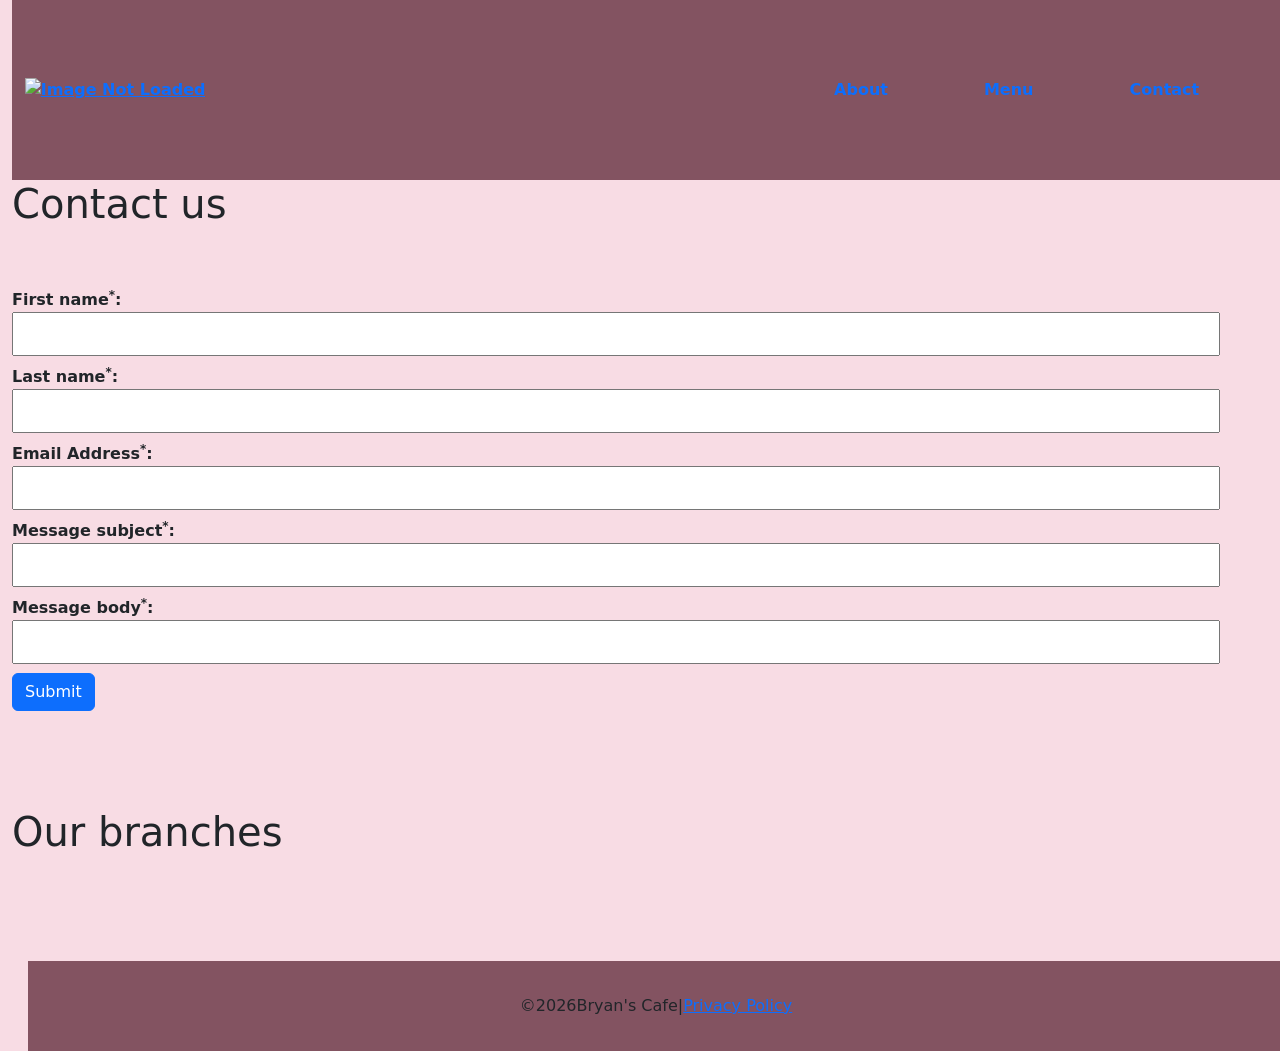
==== contact.html @ 8543b60b "Add files via upload" ====
<!--********************************************************

* Comment:    *

* Author:                                *

* Date created:                             *

 ********************************************************-->

<!DOCTYPE html>

<html lang="en">

 

<head>

    <meta charset="UTF-8">

    <meta name="viewport" content="width=device-width, initial-scale=1.0">

    <meta http-equiv="X-UA-Compatible" content="ie=edge">

    <link rel="icon" href="images/logo.png">

    <link rel="stylesheet" href="css/template.css">

    <link rel="stylesheet" href="css/hamburgerMenu.css">

    <link rel="stylesheet" href="css/content.css">

    <link href="https://cdn.jsdelivr.net/npm/bootstrap@5.0.2/dist/css/bootstrap.min.css" rel="stylesheet" integrity="sha384-EVSTQN3/azprG1Anm3QDgpJLIm9Nao0Yz1ztcQTwFspd3yD65VohhpuuCOmLASjC" crossorigin="anonymous">

    <script type="text/javascript" src="js/scripts.js"></script>

    <title>Bryan&apos;s Café</title>

</head>

 

<body>

    <div class="container-fluid">

        <div class="mobileMenuContainer">

            <input title="toggler" type="checkbox" class="toggler">

            <div class="mobileButtonStyle hamburger perfectCenter">

                <div></div>

            </div>

            <div class="mobileMenuModal mobileMenu">

                <ul>

                    <li><a href="index.html">About</a></li>

                    <li><a href="menu.html">Menu</a></li>

                    <li><a href="contact.html">Contact</a></li>

                </ul>

            </div>

        </div>

        <nav>

            <a href="index.html">

                <img id="logo" src="images/logo.png" alt="Image Not Loaded">

            </a>

            <ul class="nav">

                <li class="nav-item"><a class="nav-link" href="index.html">About</a></li>

                <li class="nav-item"><a class="nav-link" href="menu.html">Menu</a></li>

                <li class="nav-item"><a class="nav-link" href="contact.html">Contact</a></li>

            </ul>

        </nav>

        <div class="mainWrapper">

            <main class="row">

                <h1>Contact us</h1>

                <div class="row">

                    <form class="registrationForm" name="registrationForm" action="processes/processRegisterCustomer.php" method="post">

                        <fieldset>

                            <!-- <legend>Send us a message</legend> -->

                            <div class="inputGroup">

                                <label for="firstname">First name<sup>*</sup>:</label>

                                <input type="text" id="firstname" name="firstname" required>

                            </div>

                            <div class="inputGroup">

                                <label for="lastname">Last name<sup>*</sup>:</label>

                                <input type="text" id="lastname" name="lastname" required>

                            </div>

                            <div class="inputGroup">

                                <label for="emailAddress">Email Address<sup>*</sup>:</label>

                                <input type="email" id="emailAddress" name="emailAddress" required>

                            </div>

                            <div class="inputGroup">

                                <label for="subject">Message subject<sup>*</sup>:</label>

                                <input type="text" id="subject" name="subject" required>

                            </div>

                            <div class="inputGroup">

                                <label for="message">Message body<sup>*</sup>:</label>

                                <input type="text" id="message" name="message" required>

                            </div>

                            <!-- BUTTONS -->

                            <button type="button" class="btn btn-primary" data-bs-toggle="modal" data-bs-target="#exampleModal">

                                Submit

                            </button>

 

                            <!-- Modal -->

                            <div class="modal fade" id="exampleModal" tabindex="-1" aria-labelledby="exampleModalLabel" aria-hidden="true">

                                <div class="modal-dialog">

                                    <div class="modal-content">

                                        <div class="modal-header">

                                            <h5 class="modal-title" id="exampleModalLabel">Success</h5>

                                            <button type="button" class="btn-close" data-bs-dismiss="modal" aria-label="Close"></button>

                                        </div>

                                        <div class="modal-body">

                                            Message sent!

                                        </div>

                                        <div class="modal-footer">

                                            <button type="button" class="btn btn-secondary" data-bs-dismiss="modal">Close</button>

                                        </div>

                                    </div>

                                </div>

                            </div>

                        </fieldset>

                    </form>

                </div>

                <h1>Our branches</h1>

                <div id="branches" class="row row-cols-1 row-cols-md-3 g-4 m-3 p-1 cardDeck">

                </div>

            </main>

        </div>

        <footer class="m-3">

            &copy;<span id="currentYear"></span> Bryan's Cafe|<a href="privacyPolicy.html" target="">Privacy Policy</a>

        </footer>

    </div>

    <script type="text/javascript">

        document.querySelector("#currentYear").innerHTML = getCurrentYear();

    </script>

    <script type="text/javascript" src="js/branches.js"></script>

    <script src="https://kit.fontawesome.com/c0c1ac414c.js" crossorigin="anonymous"></script>

    <script src="https://cdn.jsdelivr.net/npm/bootstrap@5.0.2/dist/js/bootstrap.bundle.min.js" integrity="sha384-MrcW6ZMFYlzcLA8Nl+NtUVF0sA7MsXsP1UyJoMp4YLEuNSfAP+JcXn/tWtIaxVXM" crossorigin="anonymous"></script>

</body>

 

</html>
---- css/template.css ----
/***********************************************************

* Comment:    *

* Author:                                *

* Date created:                             *

 ***********************************************************/

 

 :root {

    /*For copyright text*/

    --cfWhite: #e9e9e9;

    --cfLightPink: #f8dce4;

    --cfDarkPink: #835361;

}

 

* {

    box-sizing: border-box;

    margin: 0;

    padding: 0;

}

 

 

/* aside {

    display: none;

} */

 

body {

    font-family: arial;

    background-color: var(--cfLightPink) !important;

    ;

}

 

footer {

    align-items: center;

    justify-content: center;

}

 

footer {

    background-color: var(--cfDarkPink);

    opacity: 0.95;

    display: flex;

    height: 10vh;

    width: 100%;

}

 

/* input[value="Go to Checkout"] {

    background-color: var(--cfDarkBlue);

    border: 0;

    border-radius: 5px;

    color: var(--cfLightGrey);

    font-size: 1rem;

    width: 100%;

} */

 

main {

    display: flex;

    margin: auto;

    min-height: 90vh;

    position: relative;

    top: 5vh;

    width: 100%;

}

 

nav {

    background-color: var(--cfDarkPink);

    height: 20vh;

    width: 100vw;

    padding: 1vh 1vw;

    display: none;

    position: fixed;

    /* top: 10vh; */

    z-index: 1;

    align-items: center;

    font-weight: bold;

    font-size: 1rem;

}

 

nav>ul>li {

    display: inline;

    margin-right: 5vw;

}

 

nav>ul>li>a {

    color: var(--cfWhite);

    text-decoration: none;

}

 

section {

    background-color: var(--cfWhite);

    width: 100%;

    padding: 1vh 1vw 3vh;

}

 

table,

th,

td {

    border-collapse: collapse;

}

 

th,

td {

    padding: 1vh;

}

 

#logo {

    height: 15vh;

    width: auto;

}

 

.banner {

    width: 100%;

}

 

.container,

.container-fluid {

    min-height: 100vh;

    background-color: var(--cfLightPink);

}

 

.card-img-top {

    max-width: 300px;

    max-height: 250px;

}

 

.mobileButtonStyle {

    background-color: var(--cfDarkPink);

    width: 40px;

    height: 40px;

    padding: 5px;

    z-index: 1;

    border-radius: 5px;

}

 

.mobileMenuModal {

    position: fixed;

    padding-top: 10vh;

    top: 0;

    left: 0;

    width: 100%;

    height: 100%;

    visibility: hidden;

    display: flex;

    flex-direction: column;

    opacity: 0;

    /*Start at 0, then transition to 0.9 opacity*/

    transition: 0.5s;

    z-index: 3;

}

 

.perfectCenter {

    /*container must be displayed as flex*/

    align-items: center;

    justify-content: center;

}

 

 

/* .purchasesContainer {

    width: 100%;

    height: 100%;

} */

 

 

/* .purchasesContainer>h2 {

    text-align: center;

    margin-top: 2vh;

    margin-bottom: 8vh;

}

 

.purchasesContainer>table {

    margin: auto;

} */

 

.toggler {

    position: absolute;

    z-index: 2;

    cursor: pointer;

    width: 40px;

    height: 40px;

    opacity: 0;

}

 

.total {

    font-weight: bold;

}

 

 

/*For landscape phones where the header height is to small

for the logo to fit.*/

 

@media (max-width: 850px) and (max-height: 440px) {

    footer {

        background-color: var(--cfDarkPink);

        opacity: 0.95;

        height: 15vh;

    }

    footer {

        position: relative;

    }

    header {

        justify-content: center;

    }

    /* input[value="Go to Checkout"] {

        border: 0;

        width: 100%;

        font-size: 0.75rem;

        background-color: var(--cfDarkBlue);

        color: var(--cfLightGrey);

        border-radius: 5px;

    } */

    #logo {

        height: 13vh;

    }

    main {

        position: relative;

        top: 25vh;

        min-height: 55vh;

        width: 100%;

        margin: auto;

    }

    nav {

        display: flex;

        font-size: 0.75rem;

        justify-content: space-between;

        height: 20vh;

    }

    footer {

        top: 25vh;

    }

    .mobileMenuContainer {

        display: none;

    }

}

 

 

/* @media (max-width: 850px) and (max-height: 440px) */

 

 

/*For tablet portrait*/

 

@media(min-width: 500px) and (min-height: 710px) {

    main {

        margin: auto;

        width: 100%;

    }

    footer {

        position: relative;

        top: 15vh;

    }

    /* input[value="Go to Checkout"] {

        border: 0;

        width: 100%;

        font-size: 1rem;

        background-color: var(--cfDarkBlue);

        color: var(--cfLightGrey);

        border-radius: 5px;

    } */

}

 

 

/* @media(min-width: 500px) and (min-height: 710px) */

 

 

/*For portraits of Surface Duo and Galaxy Fold unfolded*/

 

@media(min-width: 500px) and (max-height: 720px) {

    main {

        margin: auto;

        width: 100%;

    }

    /* input[value="Go to Checkout"] {

        border: 0;

        width: 100%;

        font-size: 0.75rem;

        background-color: var(--cfDarkBlue);

        color: var(--cfLightGrey);

        border-radius: 5px;

    } */

}

 

 

/* @media(min-width: 500px) and (max-height: 720px) */

 

 

/*For other screen such as desktop monitors*/

 

@media(min-width: 500px) and (min-height: 441px) {

    footer {

        opacity: 1;

    }

    footer {

        background-color: var(--cfDarkPink);

        position: relative;

        top: 15vh;

    }

    main {

        top: 20vh;

        width: 100%;

        margin: auto;

    }

    nav {

        display: flex;

        justify-content: space-between;

        /* top: 10vh; */

    }

    section {

        width: 100vw;

        display: block;

    }

    .mobileMenuContainer {

        display: none;

    }

}

 

 

/* @media(min-width: 600px) */
---- css/hamburgerMenu.css ----
/***********************************************************

* Comment:    *

* Author:                                *

* Date created:                             *

 ***********************************************************/

 

.hamburger {

    display: flex;

}

 

.hamburger>div {

    position: relative;

    width: 100%;

    height: 2px;

    background-color: var(--cfLightPink);

    transition: all 0.4s;

}

 

.hamburger>div::before,

.hamburger>div::after {

    content: '';

    position: absolute;

    top: 10px;

    width: 100%;

    height: 2px;

    background: inherit;

}

 

.hamburger>div::after {

    top: -10px;

}

 

 

/* .shoppingCart>div {

    position: relative;

    width: 100%;

    height: 2px;

    background-color: var(--cfLightGrey);

    transition: all 0.4s;

    display: none;

} */

 

.mobileMenu {

    background-color: var(--cfBlue);

}

 

.mobileMenu>ul>li {

    list-style: none;

    color: var(--cfBlack);

    font-size: 1.5rem;

    padding: 1rem;

}

 

.mobileMenu>ul>li>a {

    color: inherit;

    text-decoration: none;

    transition: color 0.4s ease;

}

 

.toggler:checked {

    z-index: 5;

}

 

.toggler:checked~.hamburger {

    z-index: 4;

}

 

.toggler:checked+.hamburger>div {

    transform: rotate(135deg);

}

 

.toggler:checked+.hamburger>div::before,

.toggler:checked+.hamburger>div::after {

    top: 0;

    transform: rotate(90deg);

}

 

.toggler:checked:hover+.hamburger>div {

    transform: rotate(225deg);

}

 

 

/* Show menu */

 

.toggler:checked~.mobileMenu {

    visibility: visible;

    opacity: 0.95;

}
---- css/content.css ----
/***********************************************************

* Comment:                                 *

* Author:                                  *

* Date created:                            *

 ***********************************************************/

 

article {

    margin: 5vh 20vw;

}

 

article>h2 {

    text-align: center;

    margin-bottom: 3vh;

}

 

article li {

    line-height: 1.5rem;

    margin-bottom: 1vh;

}

 

li>ul {

    margin-left: 3vw;

}

 

.aboutWrapper {

    margin: auto;

    padding-bottom: 10vh;

    width: 90%;

}

 

.about {

    text-align: justify;

}

 

.about ul {

    list-style: circle;

    padding: 5%;

}

 

.centerText {

    text-align: center;

    margin-bottom: 5vh;

}

 

.categoryCard {

    width: 300px;

    height: 250px;

    display: flex;

    flex-direction: column;

    margin: 2vh 5px;

}

 

.categoryImage {

    width: 100%;

    height: 200px;

}

 

.categoryImage>a,

.categoryImage>a>img {

    width: 100%;

    height: 200px;

}

 

.categoryTitle {

    background-color: var(--DarkPink);

    color: var(--cfLightPink);

    height: 50px;

    display: flex;

}

 

 

/* .checkoutButton {

    height: 3rem;

    border: 0;

    font-size: 1rem;

    color: var(--cfLightGrey);

    border-radius: 5px;

    cursor: pointer;

    margin-bottom: 1vh;

    background-color: var(--cfDarkBlue);

    padding: 5px;

    width: 100%;

} */

 

.galleryWrapper {

    display: flex;

    flex-direction: row;

    flex-wrap: wrap;

    justify-content: center;

    margin: auto;

    padding-bottom: 7vh;

    width: 90%;

}

 

.inputGroup {

    margin-bottom: 1vh;

    display: flex;

    flex-direction: column;

}

 

.inputGroup>label,

.inputGroup>p {

    font-weight: bold;

    flex-grow: 1;

}

 

.inputGroup>input[type="text"],

.inputGroup>input[type="email"],

.inputGroup>input[type="password"],

.inputGroup>input[type="date"],

.inputGroup>input[type="tel"],

.inputGroup>select {

    flex-grow: 2;

    font-size: 1.25rem;

    line-height: 1rem;

    padding: 0.5rem;

}

 

.mainAsideWrapper {

    display: flex;

    flex-wrap: nowrap;

}

 

.pageTitle {

    margin-top: 5vh

}

 

.photo {

    max-width: 100%;

}

 

.radioGender {

    margin: 1vh 0;

    border: 1px solid var(--cfLightPink);

    padding: 1vh;

}

 

.radioGender>label {

    margin-left: 1vw;

    margin-right: 5vw;

}

 

.registrationForm {

    background-color: var(--cfPink);

    margin: 5vh auto;

    display: flex;

    flex-direction: column;

    width: 100%;

    padding: 1vh 1.5vw;

}

 

.registrationForm input[type="button"],

.registrationForm input[type="submit"] {

    height: 3rem;

    border: 0;

    font-size: 1.5rem;

    color: var(--cfLightGrey);

    border-radius: 5px;

    cursor: pointer;

}

 

.registrationForm input[type="button"] {

    margin-bottom: 1vh;

    background-color: red;

}

 

.registrationForm input[type="submit"] {

    margin-bottom: 1vh;

    background-color: green;

}

 

.shoppingCart {

    color: white;

}

 

 

/*For landscape phones where the header height is to small

for the logo to fit.*/

 

@media (max-width: 850px) and (max-height: 440px) {

    .registrationForm {

        width: 70vw;

    }

    main {

        margin: auto;

        width: 100%;

    }

}

 

 

/* @media (max-width: 850px) and (max-height: 440px) */

 

 

/*For tablet portrait*/

 

@media(min-width: 500px) and (min-height: 710px) {

    .registrationForm {

        width: 60vw;

    }

}

 

 

/* @media(min-width: 500px) and (min-height: 710px) */

 

@media(min-width: 500px) and (min-height: 441px) {

    .registrationForm {

        width: 50vw;

    }

}
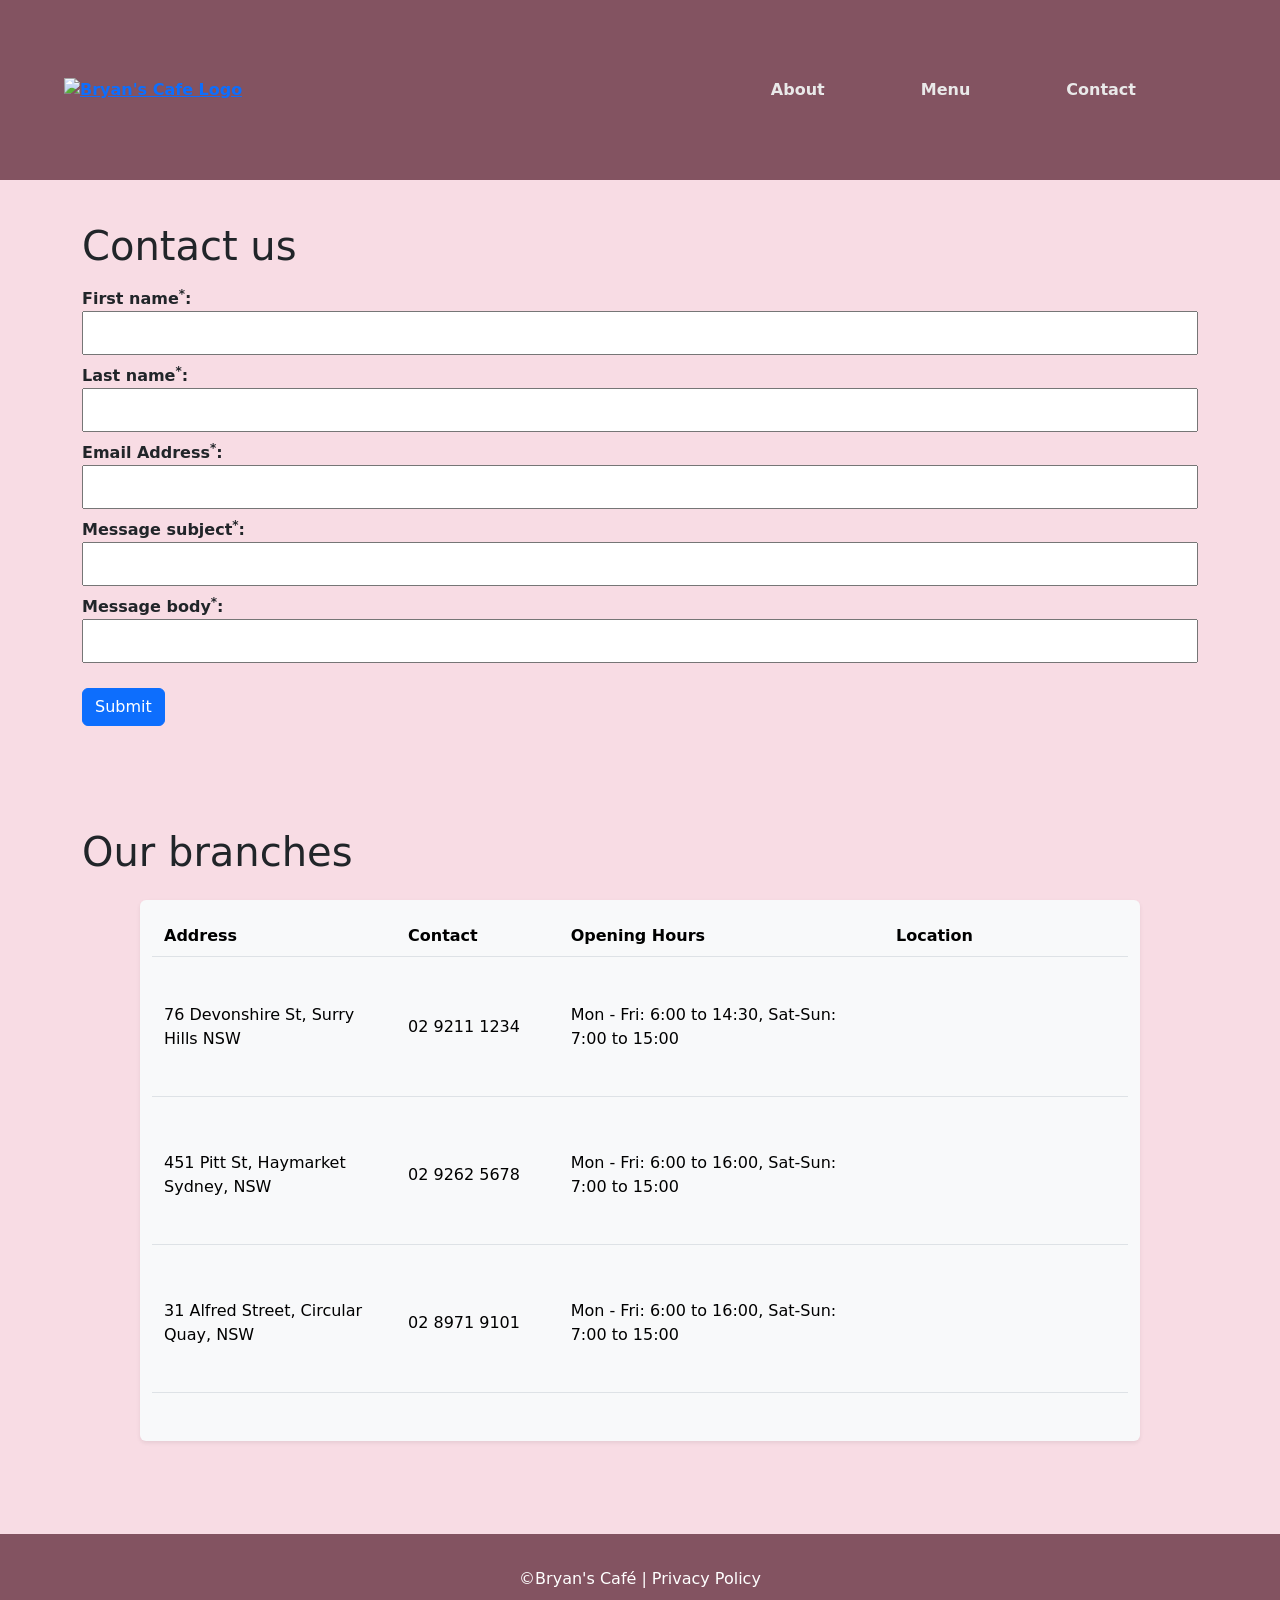
==== commit c118f7de: "Add files via upload" ====
--- a/contact.html
+++ b/contact.html
@@ -1,231 +1,119 @@
-<!--********************************************************
-
-* Comment:    *
-
-* Author:                                *
-
-* Date created:                             *
-
- ********************************************************-->
-
 <!DOCTYPE html>
-
 <html lang="en">
-
- 
-
 <head>
-
     <meta charset="UTF-8">
-
     <meta name="viewport" content="width=device-width, initial-scale=1.0">
-
     <meta http-equiv="X-UA-Compatible" content="ie=edge">
-
     <link rel="icon" href="images/logo.png">
-
+    
     <link rel="stylesheet" href="css/template.css">
-
     <link rel="stylesheet" href="css/hamburgerMenu.css">
-
     <link rel="stylesheet" href="css/content.css">
-
-    <link href="https://cdn.jsdelivr.net/npm/bootstrap@5.0.2/dist/css/bootstrap.min.css" rel="stylesheet" integrity="sha384-EVSTQN3/azprG1Anm3QDgpJLIm9Nao0Yz1ztcQTwFspd3yD65VohhpuuCOmLASjC" crossorigin="anonymous">
-
-    <script type="text/javascript" src="js/scripts.js"></script>
-
-    <title>Bryan&apos;s Café</title>
-
+    <link href="https://cdn.jsdelivr.net/npm/bootstrap@5.0.2/dist/css/bootstrap.min.css" rel="stylesheet">
+    
+    <title>Bryan's Café - Contact</title>
 </head>
-
- 
-
 <body>
-
     <div class="container-fluid">
-
         <div class="mobileMenuContainer">
-
             <input title="toggler" type="checkbox" class="toggler">
-
             <div class="mobileButtonStyle hamburger perfectCenter">
-
                 <div></div>
-
             </div>
-
             <div class="mobileMenuModal mobileMenu">
-
                 <ul>
-
                     <li><a href="index.html">About</a></li>
-
                     <li><a href="menu.html">Menu</a></li>
-
                     <li><a href="contact.html">Contact</a></li>
-
                 </ul>
-
             </div>
-
         </div>
 
         <nav>
-
             <a href="index.html">
-
-                <img id="logo" src="images/logo.png" alt="Image Not Loaded">
-
+                <img id="logo" src="images/logo.png" alt="Bryan's Cafe Logo">
             </a>
-
             <ul class="nav">
-
                 <li class="nav-item"><a class="nav-link" href="index.html">About</a></li>
-
                 <li class="nav-item"><a class="nav-link" href="menu.html">Menu</a></li>
-
                 <li class="nav-item"><a class="nav-link" href="contact.html">Contact</a></li>
-
             </ul>
-
         </nav>
 
         <div class="mainWrapper">
-
-            <main class="row">
-
-                <h1>Contact us</h1>
-
+            <main class="container">
+                
+                <h1 class="mt-4">Contact us</h1>
                 <div class="row">
-
                     <form class="registrationForm" name="registrationForm" action="processes/processRegisterCustomer.php" method="post">
-
                         <fieldset>
-
-                            <!-- <legend>Send us a message</legend> -->
-
                             <div class="inputGroup">
-
                                 <label for="firstname">First name<sup>*</sup>:</label>
-
                                 <input type="text" id="firstname" name="firstname" required>
-
+                            </div>
+                            <div class="inputGroup">
+                                <label for="lastname">Last name<sup>*</sup>:</label>
+                                <input type="text" id="lastname" name="lastname" required>
+                            </div>
+                            <div class="inputGroup">
+                                <label for="emailAddress">Email Address<sup>*</sup>:</label>
+                                <input type="email" id="emailAddress" name="emailAddress" required>
+                            </div>
+                            <div class="inputGroup">
+                                <label for="subject">Message subject<sup>*</sup>:</label>
+                                <input type="text" id="subject" name="subject" required>
+                            </div>
+                            <div class="inputGroup">
+                                <label for="message">Message body<sup>*</sup>:</label>
+                                <input type="text" id="message" name="message" required>
                             </div>
 
-                            <div class="inputGroup">
-
-                                <label for="lastname">Last name<sup>*</sup>:</label>
-
-                                <input type="text" id="lastname" name="lastname" required>
-
-                            </div>
-
-                            <div class="inputGroup">
-
-                                <label for="emailAddress">Email Address<sup>*</sup>:</label>
-
-                                <input type="email" id="emailAddress" name="emailAddress" required>
-
-                            </div>
-
-                            <div class="inputGroup">
-
-                                <label for="subject">Message subject<sup>*</sup>:</label>
-
-                                <input type="text" id="subject" name="subject" required>
-
-                            </div>
-
-                            <div class="inputGroup">
-
-                                <label for="message">Message body<sup>*</sup>:</label>
-
-                                <input type="text" id="message" name="message" required>
-
-                            </div>
-
-                            <!-- BUTTONS -->
-
-                            <button type="button" class="btn btn-primary" data-bs-toggle="modal" data-bs-target="#exampleModal">
-
+                            <button type="button" class="btn btn-primary mt-3" data-bs-toggle="modal" data-bs-target="#exampleModal">
                                 Submit
-
                             </button>
 
- 
-
-                            <!-- Modal -->
-
                             <div class="modal fade" id="exampleModal" tabindex="-1" aria-labelledby="exampleModalLabel" aria-hidden="true">
-
                                 <div class="modal-dialog">
-
-                                    <div class="modal-content">
-
+                                    <div class="modal-content text-dark">
                                         <div class="modal-header">
-
                                             <h5 class="modal-title" id="exampleModalLabel">Success</h5>
-
                                             <button type="button" class="btn-close" data-bs-dismiss="modal" aria-label="Close"></button>
-
                                         </div>
-
                                         <div class="modal-body">
-
                                             Message sent!
-
                                         </div>
-
                                         <div class="modal-footer">
-
                                             <button type="button" class="btn btn-secondary" data-bs-dismiss="modal">Close</button>
-
                                         </div>
-
                                     </div>
-
                                 </div>
-
                             </div>
-
                         </fieldset>
-
                     </form>
-
                 </div>
 
-                <h1>Our branches</h1>
-
-                <div id="branches" class="row row-cols-1 row-cols-md-3 g-4 m-3 p-1 cardDeck">
-
+                <h1 class="mt-5 mb-4">Our branches</h1>
+                
+                <div class="bg-light p-4 mb-5 rounded shadow-sm mx-auto w-100" style="max-width: 1000px; color: black;">
+                    <div class="row fw-bold d-none d-md-flex mb-3 border-bottom pb-2">
+                        <div class="col-md-3">Address</div>
+                        <div class="col-md-2">Contact</div>
+                        <div class="col-md-4">Opening Hours</div>
+                        <div class="col-md-3">Location</div>
+                    </div>
+                    <div id="branchesContainer"></div>
                 </div>
 
             </main>
-
         </div>
 
-        <footer class="m-3">
-
-            &copy;<span id="currentYear"></span> Bryan's Cafe|<a href="privacyPolicy.html" target="">Privacy Policy</a>
-
+        <footer>
+            &copy;<span id="currentYear"></span> Bryan's Café | <a href="privacyPolicy.html" target="_blank">Privacy Policy</a>
         </footer>
-
     </div>
 
-    <script type="text/javascript">
-
-        document.querySelector("#currentYear").innerHTML = getCurrentYear();
-
-    </script>
-
-    <script type="text/javascript" src="js/branches.js"></script>
-
-    <script src="https://kit.fontawesome.com/c0c1ac414c.js" crossorigin="anonymous"></script>
-
-    <script src="https://cdn.jsdelivr.net/npm/bootstrap@5.0.2/dist/js/bootstrap.bundle.min.js" integrity="sha384-MrcW6ZMFYlzcLA8Nl+NtUVF0sA7MsXsP1UyJoMp4YLEuNSfAP+JcXn/tWtIaxVXM" crossorigin="anonymous"></script>
-
+    <script src="https://cdn.jsdelivr.net/npm/bootstrap@5.0.2/dist/js/bootstrap.bundle.min.js"></script>
+    <script src="js/scripts.js"></script>
+    <script src="js/branches.js"></script>
 </body>
-
- 
-
 </html>
--- a/css/template.css
+++ b/css/template.css
@@ -1,625 +1,215 @@
 /***********************************************************
-
-* Comment:    *
-
-* Author:                                *
-
-* Date created:                             *
-
- ***********************************************************/
-
- 
-
- :root {
-
-    /*For copyright text*/
-
+* Bryan's Café - Template CSS (Layout Flexbox Perfeito)
+***********************************************************/
+
+:root {
     --cfWhite: #e9e9e9;
-
     --cfLightPink: #f8dce4;
-
     --cfDarkPink: #835361;
-
-}
-
- 
-
+    --cfLightGrey: #ffffff;
+}
+
+/* --- RESET GLOBAL --- */
 * {
-
     box-sizing: border-box;
-
     margin: 0;
-
     padding: 0;
-
-}
-
- 
-
- 
-
-/* aside {
-
+}
+
+html, body {
+    font-family: Arial, sans-serif;
+    background-color: var(--cfLightPink) !important;
+    margin: 0 !important;
+    padding: 0 !important;
+    min-height: 100vh; /* Garante que o ecrã tem pelo menos a altura total */
+    overflow-x: hidden !important; /* Previne scroll horizontal acidental */
+}
+
+/* --- ESTRUTURA FLEXBOX (O Segredo do Layout Perfeito) --- */
+/* Transformamos o container-fluid do Bootstrap numa coluna elástica */
+.container-fluid {
+    display: flex !important;
+    flex-direction: column !important;
+    min-height: 100vh !important;
+    padding: 0 !important; /* Remove a margem chata do lado esquerdo/direito */
+    margin: 0 !important;
+}
+
+/* O mainWrapper cresce (flex: 1) para empurrar o rodapé para o fundo do ecrã */
+.mainWrapper {
+    flex: 1 0 auto !important;
+    width: 100%;
+}
+
+main {
+    display: flex;
+    flex-direction: column;
+    margin: auto;
+    width: 100%;
+    padding-bottom: 5vh; /* Dá um respiro antes de chegar ao rodapé */
+}
+
+/* --- RODAPÉ (FOOTER) --- */
+footer {
+    flex-shrink: 0 !important; /* Impede o rodapé de encolher */
+    background-color: var(--cfDarkPink) !important;
+    color: var(--cfLightGrey) !important;
+    display: flex !important;
+    align-items: center !important;
+    justify-content: center !important;
+    min-height: 10vh !important;
+    padding: 1rem !important;
+    margin: 0 !important; /* Anula o m-3 do seu HTML */
+    width: 100% !important; /* Ocupa 100% exatos do ecrã de ponta a ponta */
+}
+
+footer a {
+    color: var(--cfLightGrey) !important;
+    text-decoration: none !important;
+    margin-left: 5px;
+}
+
+/* --- MENU PRINCIPAL (DESKTOP) --- */
+nav {
+    background-color: var(--cfDarkPink) !important;
+    height: 20vh;
+    width: 100% !important;
     display: none;
-
-} */
-
- 
-
-body {
-
-    font-family: arial;
-
-    background-color: var(--cfLightPink) !important;
-
-    ;
-
-}
-
- 
-
-footer {
-
+    position: fixed !important;
+    top: 0 !important;
+    left: 0 !important;
+    z-index: 1000 !important;
     align-items: center;
-
+    font-weight: bold;
+    font-size: 1rem;
+    padding: 0 5vw;
+}
+
+nav > ul > li {
+    display: inline;
+    margin-right: 5vw;
+}
+
+nav > ul > li > a {
+    color: var(--cfWhite) !important;
+    text-decoration: none;
+}
+
+section {
+    background-color: var(--cfWhite);
+    width: 100%;
+    padding: 1vh 1vw 3vh;
+}
+
+#logo {
+    height: 15vh;
+    width: auto;
+}
+
+.banner {
+    width: 100%;
+    display: block;
+}
+
+/* --- COMPONENTES DO MENU MOBILE --- */
+.mobileButtonStyle {
+    background-color: var(--cfDarkPink);
+    width: 40px;
+    height: 40px;
+    padding: 5px;
+    z-index: 1;
+    border-radius: 5px;
+}
+
+.mobileMenuModal {
+    position: fixed;
+    padding-top: 10vh;
+    top: 0;
+    left: 0;
+    width: 100%;
+    height: 100%;
+    visibility: hidden;
+    display: flex;
+    flex-direction: column;
+    opacity: 0;
+    transition: 0.5s;
+    z-index: 3;
+}
+
+.perfectCenter {
+    display: flex;
+    align-items: center;
     justify-content: center;
-
-}
-
- 
-
-footer {
-
-    background-color: var(--cfDarkPink);
-
-    opacity: 0.95;
-
-    display: flex;
-
-    height: 10vh;
-
-    width: 100%;
-
-}
-
- 
-
-/* input[value="Go to Checkout"] {
-
-    background-color: var(--cfDarkBlue);
-
-    border: 0;
-
-    border-radius: 5px;
-
-    color: var(--cfLightGrey);
-
-    font-size: 1rem;
-
-    width: 100%;
-
-} */
-
- 
-
-main {
-
-    display: flex;
-
-    margin: auto;
-
-    min-height: 90vh;
-
-    position: relative;
-
-    top: 5vh;
-
-    width: 100%;
-
-}
-
- 
-
-nav {
-
-    background-color: var(--cfDarkPink);
-
-    height: 20vh;
-
-    width: 100vw;
-
-    padding: 1vh 1vw;
-
-    display: none;
-
-    position: fixed;
-
-    /* top: 10vh; */
-
-    z-index: 1;
-
-    align-items: center;
-
-    font-weight: bold;
-
-    font-size: 1rem;
-
-}
-
- 
-
-nav>ul>li {
-
-    display: inline;
-
-    margin-right: 5vw;
-
-}
-
- 
-
-nav>ul>li>a {
-
-    color: var(--cfWhite);
-
-    text-decoration: none;
-
-}
-
- 
-
-section {
-
-    background-color: var(--cfWhite);
-
-    width: 100%;
-
-    padding: 1vh 1vw 3vh;
-
-}
-
- 
-
-table,
-
-th,
-
-td {
-
-    border-collapse: collapse;
-
-}
-
- 
-
-th,
-
-td {
-
-    padding: 1vh;
-
-}
-
- 
-
-#logo {
-
-    height: 15vh;
-
-    width: auto;
-
-}
-
- 
-
-.banner {
-
-    width: 100%;
-
-}
-
- 
-
-.container,
-
-.container-fluid {
-
-    min-height: 100vh;
-
-    background-color: var(--cfLightPink);
-
-}
-
- 
-
-.card-img-top {
-
-    max-width: 300px;
-
-    max-height: 250px;
-
-}
-
- 
-
-.mobileButtonStyle {
-
-    background-color: var(--cfDarkPink);
-
+}
+
+.toggler {
+    position: absolute;
+    z-index: 2000 !important; 
+    cursor: pointer;
     width: 40px;
-
     height: 40px;
-
-    padding: 5px;
-
-    z-index: 1;
-
-    border-radius: 5px;
-
-}
-
- 
-
-.mobileMenuModal {
-
-    position: fixed;
-
-    padding-top: 10vh;
-
-    top: 0;
-
-    left: 0;
-
-    width: 100%;
-
-    height: 100%;
-
-    visibility: hidden;
-
-    display: flex;
-
-    flex-direction: column;
-
     opacity: 0;
-
-    /*Start at 0, then transition to 0.9 opacity*/
-
-    transition: 0.5s;
-
-    z-index: 3;
-
-}
-
- 
-
-.perfectCenter {
-
-    /*container must be displayed as flex*/
-
-    align-items: center;
-
-    justify-content: center;
-
-}
-
- 
-
- 
-
-/* .purchasesContainer {
-
-    width: 100%;
-
-    height: 100%;
-
-} */
-
- 
-
- 
-
-/* .purchasesContainer>h2 {
-
-    text-align: center;
-
-    margin-top: 2vh;
-
-    margin-bottom: 8vh;
-
-}
-
- 
-
-.purchasesContainer>table {
-
-    margin: auto;
-
-} */
-
- 
-
-.toggler {
-
-    position: absolute;
-
-    z-index: 2;
-
-    cursor: pointer;
-
-    width: 40px;
-
-    height: 40px;
-
-    opacity: 0;
-
-}
-
- 
-
-.total {
-
-    font-weight: bold;
-
-}
-
- 
-
- 
-
-/*For landscape phones where the header height is to small
-
-for the logo to fit.*/
-
- 
-
-@media (max-width: 850px) and (max-height: 440px) {
-
-    footer {
-
-        background-color: var(--cfDarkPink);
-
-        opacity: 0.95;
-
-        height: 15vh;
-
-    }
-
-    footer {
-
+}
+
+/* --- RESPONSIVIDADE DESKTOP --- */
+@media(min-width: 851px) {
+    nav {
+        display: flex;
+        justify-content: space-between;
+    }
+    .mobileMenuContainer {
+        display: none !important;
+    }
+    main {
+        margin-top: 22vh; /* Empurra o conteúdo para baixo do menu fixo */
+        padding-left: 15px; /* Mantém o texto alinhado sem colar na borda */
+        padding-right: 15px;
+    }
+}
+
+/* --- RESPONSIVIDADE MOBILE --- */
+@media (max-width: 850px) {
+    .mobileMenuContainer {
+        display: flex;
+        align-items: center;
+        background-color: var(--cfDarkPink) !important;
+        height: 10vh;
+        width: 100% !important;
+        position: fixed !important;
+        top: 0 !important;
+        left: 0 !important;
+        z-index: 1000 !important;
+        padding: 0 1rem;
+    }
+
+    /* O seu logótipo perfeitamente centralizado na barra mobile */
+    .mobileMenuContainer::after {
+        content: ''; 
+        background-image: url('../images/logo.png'); 
+        background-size: contain;
+        background-repeat: no-repeat;
+        background-position: center;
+        height: 8vh; 
+        width: 120px; 
+        display: block;
+        position: absolute;
+        left: 50%;
+        transform: translateX(-50%);
+    }
+
+    .toggler {
+        top: 15px;
+        left: 15px;
+    }
+
+    .hamburger {
         position: relative;
-
-    }
-
-    header {
-
-        justify-content: center;
-
-    }
-
-    /* input[value="Go to Checkout"] {
-
-        border: 0;
-
-        width: 100%;
-
-        font-size: 0.75rem;
-
-        background-color: var(--cfDarkBlue);
-
-        color: var(--cfLightGrey);
-
-        border-radius: 5px;
-
-    } */
-
-    #logo {
-
-        height: 13vh;
-
+        left: 0;
     }
 
     main {
-
-        position: relative;
-
-        top: 25vh;
-
-        min-height: 55vh;
-
-        width: 100%;
-
-        margin: auto;
-
-    }
-
-    nav {
-
-        display: flex;
-
-        font-size: 0.75rem;
-
-        justify-content: space-between;
-
-        height: 20vh;
-
-    }
-
-    footer {
-
-        top: 25vh;
-
-    }
-
-    .mobileMenuContainer {
-
-        display: none;
-
-    }
-
-}
-
- 
-
- 
-
-/* @media (max-width: 850px) and (max-height: 440px) */
-
- 
-
- 
-
-/*For tablet portrait*/
-
- 
-
-@media(min-width: 500px) and (min-height: 710px) {
-
-    main {
-
-        margin: auto;
-
-        width: 100%;
-
-    }
-
-    footer {
-
-        position: relative;
-
-        top: 15vh;
-
-    }
-
-    /* input[value="Go to Checkout"] {
-
-        border: 0;
-
-        width: 100%;
-
-        font-size: 1rem;
-
-        background-color: var(--cfDarkBlue);
-
-        color: var(--cfLightGrey);
-
-        border-radius: 5px;
-
-    } */
-
-}
-
- 
-
- 
-
-/* @media(min-width: 500px) and (min-height: 710px) */
-
- 
-
- 
-
-/*For portraits of Surface Duo and Galaxy Fold unfolded*/
-
- 
-
-@media(min-width: 500px) and (max-height: 720px) {
-
-    main {
-
-        margin: auto;
-
-        width: 100%;
-
-    }
-
-    /* input[value="Go to Checkout"] {
-
-        border: 0;
-
-        width: 100%;
-
-        font-size: 0.75rem;
-
-        background-color: var(--cfDarkBlue);
-
-        color: var(--cfLightGrey);
-
-        border-radius: 5px;
-
-    } */
-
-}
-
- 
-
- 
-
-/* @media(min-width: 500px) and (max-height: 720px) */
-
- 
-
- 
-
-/*For other screen such as desktop monitors*/
-
- 
-
-@media(min-width: 500px) and (min-height: 441px) {
-
-    footer {
-
-        opacity: 1;
-
-    }
-
-    footer {
-
-        background-color: var(--cfDarkPink);
-
-        position: relative;
-
-        top: 15vh;
-
-    }
-
-    main {
-
-        top: 20vh;
-
-        width: 100%;
-
-        margin: auto;
-
-    }
-
-    nav {
-
-        display: flex;
-
-        justify-content: space-between;
-
-        /* top: 10vh; */
-
-    }
-
-    section {
-
-        width: 100vw;
-
-        display: block;
-
-    }
-
-    .mobileMenuContainer {
-
-        display: none;
-
-    }
-
-}
-
- 
-
- 
-
-/* @media(min-width: 600px) */+        margin-top: 12vh; /* Evita que o conteúdo inicial fique escondido debaixo da barra */
+        padding-left: 15px;
+        padding-right: 15px;
+    }
+}
--- a/css/hamburgerMenu.css
+++ b/css/hamburgerMenu.css
@@ -1,175 +1,70 @@
-/***********************************************************
-
-* Comment:    *
-
-* Author:                                *
-
-* Date created:                             *
-
- ***********************************************************/
-
- 
-
 .hamburger {
-
     display: flex;
-
+}
+.hamburger>div {
+    position: relative;
+    width: 100%;
+    height: 2px;
+    background-color: var(--cfLightPink);
+    transition: all 0.4s;
+}
+.hamburger>div::before,
+.hamburger>div::after {
+    content: '';
+    position: absolute;
+    top: 10px;
+    width: 100%;
+    height: 2px;
+    background: inherit;
+}
+.hamburger>div::after {
+    top: -10px;
+}
+.mobileMenu {
+    background-color: var(--cfBlue, #2c3e50); /* Adicionado fallback color */
+}
+.mobileMenu>ul>li {
+    list-style: none;
+    color: var(--cfBlack, #fff); /* Ajustado para melhor contraste */
+    font-size: 1.5rem;
+    padding: 1rem;
+}
+.mobileMenu>ul>li>a {
+    color: inherit;
+    text-decoration: none;
+    transition: color 0.4s ease;
 }
 
- 
-
-.hamburger>div {
-
-    position: relative;
-
-    width: 100%;
-
-    height: 2px;
-
-    background-color: var(--cfLightPink);
-
-    transition: all 0.4s;
-
+/* O Segredo do Toggler: Posicionamento absoluto sobre o botão */
+.toggler {
+    position: absolute;
+    top: 10px;
+    left: 10px;
+    z-index: 5;
+    cursor: pointer;
+    width: 40px;
+    height: 40px;
+    opacity: 0;
 }
 
- 
-
-.hamburger>div::before,
-
-.hamburger>div::after {
-
-    content: '';
-
-    position: absolute;
-
-    top: 10px;
-
-    width: 100%;
-
-    height: 2px;
-
-    background: inherit;
-
+.toggler:checked~.hamburger {
+    z-index: 4;
+}
+.toggler:checked+.hamburger>div {
+    transform: rotate(135deg);
+}
+.toggler:checked+.hamburger>div::before,
+.toggler:checked+.hamburger>div::after {
+    top: 0;
+    transform: rotate(90deg);
+}
+.toggler:checked:hover+.hamburger>div {
+    transform: rotate(225deg);
 }
 
- 
-
-.hamburger>div::after {
-
-    top: -10px;
-
-}
-
- 
-
- 
-
-/* .shoppingCart>div {
-
-    position: relative;
-
-    width: 100%;
-
-    height: 2px;
-
-    background-color: var(--cfLightGrey);
-
-    transition: all 0.4s;
-
-    display: none;
-
-} */
-
- 
-
-.mobileMenu {
-
-    background-color: var(--cfBlue);
-
-}
-
- 
-
-.mobileMenu>ul>li {
-
-    list-style: none;
-
-    color: var(--cfBlack);
-
-    font-size: 1.5rem;
-
-    padding: 1rem;
-
-}
-
- 
-
-.mobileMenu>ul>li>a {
-
-    color: inherit;
-
-    text-decoration: none;
-
-    transition: color 0.4s ease;
-
-}
-
- 
-
-.toggler:checked {
-
-    z-index: 5;
-
-}
-
- 
-
-.toggler:checked~.hamburger {
-
-    z-index: 4;
-
-}
-
- 
-
-.toggler:checked+.hamburger>div {
-
-    transform: rotate(135deg);
-
-}
-
- 
-
-.toggler:checked+.hamburger>div::before,
-
-.toggler:checked+.hamburger>div::after {
-
-    top: 0;
-
-    transform: rotate(90deg);
-
-}
-
- 
-
-.toggler:checked:hover+.hamburger>div {
-
-    transform: rotate(225deg);
-
-}
-
- 
-
- 
-
 /* Show menu */
-
- 
-
 .toggler:checked~.mobileMenu {
-
     visibility: visible;
-
     opacity: 0.95;
-
+    background-color: rgba(131, 83, 97, 0.95); /* Usando o seu DarkPink com opacidade */
 }
